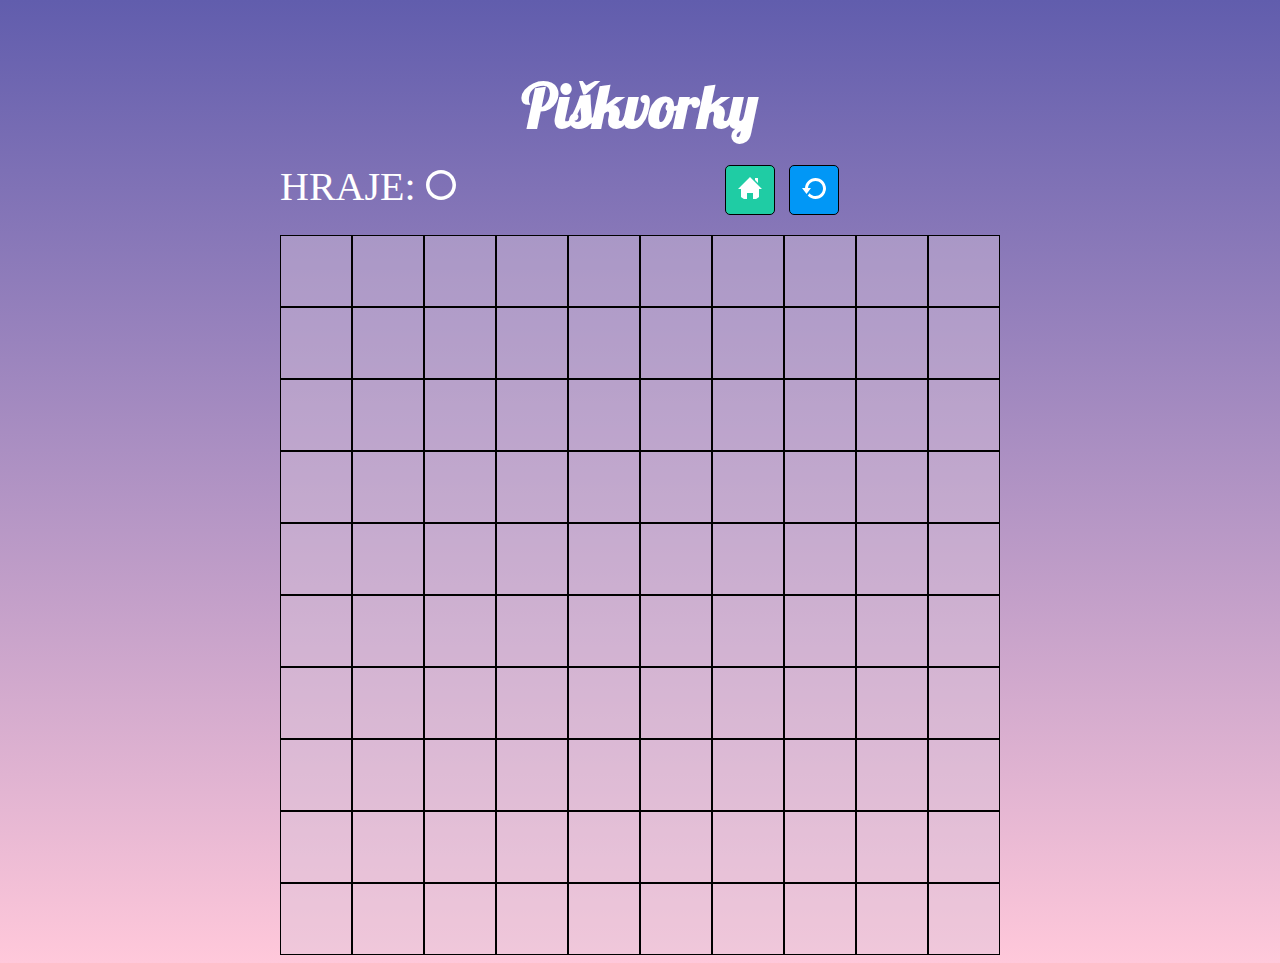
==== hra.html @ 0997898e "PiskvorkyHra" ====
<!DOCTYPE html>
<html lang="en">
  <head>
    <meta charset="UTF-8" />
    <meta http-equiv="X-UA-Compatible" content="IE=edge" />
    <meta name="viewport" content="width=device-width, initial-scale=1.0" />
    <title>Hra</title>
    <link rel="preconnect" href="https://fonts.googleapis.com" />
    <link rel="preconnect" href="https://fonts.gstatic.com" crossorigin />
    <link
      href="https://fonts.googleapis.com/css2?family=Lobster&display=swap"
      rel="stylesheet"
    />
    <link rel="stylesheet" href="style.css" />
  </head>
  <body>
    <!--nadpis-->
    <div class="hra">
      <h1>Piškvorky</h1>
      <!--fotky-->
      <div class="kontrolky">
        <span class="hraje"
          >HRAJE: <img class="tlacitko" src="circle.svg" alt="kolecko"
        /></span>
        <div class="kontrolky hra">
          <button class="button domecek">
            <a href="index.html"
              ><img class="button-tlacitka" src="home.svg" alt="domu"
            /></a>
          </button>
          <button class="button restart">
            <a href="hra.html"
              ><img class="button-tlacitka" src="restart.svg" alt="zacit znovu"
            /></a>
          </button>
        </div>
      </div>

      <!--políčka-->
      <div class="policka-container">
        <button></button>
        <button></button>
        <button></button>
        <button></button>
        <button></button>
        <button></button>
        <button></button>
        <button></button>
        <button></button>
        <button></button>
        <button></button>
        <button></button>
        <button></button>
        <button></button>
        <button></button>
        <button></button>
        <button></button>
        <button></button>
        <button></button>
        <button></button>
        <button></button>
        <button></button>
        <button></button>
        <button></button>
        <button></button>
        <button></button>
        <button></button>
        <button></button>
        <button></button>
        <button></button>
        <button></button>
        <button></button>
        <button></button>
        <button></button>
        <button></button>
        <button></button>
        <button></button>
        <button></button>
        <button></button>
        <button></button>
        <button></button>
        <button></button>
        <button></button>
        <button></button>
        <button></button>
        <button></button>
        <button></button>
        <button></button>
        <button></button>
        <button></button>
        <button></button>
        <button></button>
        <button></button>
        <button></button>
        <button></button>
        <button></button>
        <button></button>
        <button></button>
        <button></button>
        <button></button>
        <button></button>
        <button></button>
        <button></button>
        <button></button>
        <button></button>
        <button></button>
        <button></button>
        <button></button>
        <button></button>
        <button></button>
        <button></button>
        <button></button>
        <button></button>
        <button></button>
        <button></button>
        <button></button>
        <button></button>
        <button></button>
        <button></button>
        <button></button>
        <button></button>
        <button></button>
        <button></button>
        <button></button>
        <button></button>
        <button></button>
        <button></button>
        <button></button>
        <button></button>
        <button></button>
        <button></button>
        <button></button>
        <button></button>
        <button></button>
        <button></button>
        <button></button>
        <button></button>
        <button></button>
        <button></button>
        <button></button>
      </div>
    </div>
  </body>
</html>
---- style.css ----
* {
  box-sizing: border-box;
}
body {
  background-image: linear-gradient(to bottom, #615dad, #ffc8da);
  color: #ffffff;
  height: 100%;
}

h1 {
  font-family: 'Lobster', cursive;
  font-size: 60px;
  text-align: center;
  margin-top: 60px;
  margin-bottom: 20px;
}
.flex-container {
  display: flex;
  flex-direction: column;
  margin: auto;
  width: 550px;
}
.box {
  width: 500px;
  height: 380px;
  margin-left: auto;
  margin-right: auto;
  max-width: 600px;
}
.foto img {
  width: 500px;
  height: 350px;
  border-radius: 10px 10px 0px 0px;
  margin-top: 50px;
}
.foto {
  height: 350;
}
.section {
  display: flex;
  flex-direction: column;
  background-color: #283e50;
  flex-basis: 350px;
  padding: 0 10px 10px;
  width: 500px;
}
p1 {
  font-family: 'Gill Sans', 'Gill Sans MT', Calibri, 'Trebuchet MS', sans-serif;
  font-size: 20px;
  text-align: center;
}
.pravidla {
  display: flex;
  flex-basis: 300px;
  padding: 20px;
  justify-content: center;
  justify-items: center;
  background-color: #1fcca4;
  color: #ffffff;
  font-size: 20px;
  text-decoration: none;
  font-family: 'Lucida Sans', 'Lucida Sans Regular', 'Lucida Grande',
    'Lucida Sans Unicode', Geneva, Verdana, sans-serif;
}
.pravidla:hover {
  background-color: #1cbb96;
}

.zacithrat {
  display: flex;
  flex-basis: 300px;
  padding: 20px;
  justify-content: center;
  justify-items: center;
  background-color: #0197f6;
  color: #ffffff;
  font-size: 20px;
  text-decoration: none;
  font-family: 'Lucida Sans', 'Lucida Sans Regular', 'Lucida Grande',
    'Lucida Sans Unicode', Geneva, Verdana, sans-serif;
}
.zacithrat:hover {
  background-color: #0090e9;
}
.sectionpravidla {
  background-color: #283e50;
  padding: 0 10px 10px;
  width: 600px;
  margin-left: auto;
  margin-right: auto;
  border-radius: 10px 10px 0px 0px;
}

.text {
  font-family: 'Gill Sans', 'Gill Sans MT', Calibri, 'Trebuchet MS', sans-serif;
  font-size: 20px;
  text-align: center;
}
.kolecko {
  width: 1em;
  height: 1em;
  filter: invert(100%);
}
.krizek {
  width: 1em;
  height: 1em;
  filter: invert(100%);
}
.instrukce1 {
  width: 390px;
  margin-left: 10px;
  margin-right: 30px;
  margin-bottom: 10px;
  text-align: center;
}
.foto-instrukce {
  font-family: Arial, Helvetica, sans-serif;
  font-size: 16px;
  color: white;
  text-align: center;
  width: 100%;
  font-style: italic;
}
.instrukce2 {
  width: 390px;
  margin-left: 10px;
  margin-right: 20px;
  margin-bottom: 10px;
  text-align: center;
}

.instrukce3 {
  width: 390px;
  margin-left: 10px;
  margin-right: 20px;
  margin-bottom: 10px;
  text-align: center;
}

.instrukce4 {
  width: 390px;
  margin-left: 10px;
  margin-right: 20px;
  margin-bottom: 10px;
  text-align: center;
}

.instrukce5 {
  width: 390px;
  margin-left: 10px;
  margin-right: 20px;
  margin-bottom: 10px;
  text-align: center;
}

.instrukce6 {
  width: 390px;
  margin-left: 10px;
  margin-right: 20px;
  margin-bottom: 10px;
  text-align: center;
}

.uvodnistranka {
  display: flex;
  flex-basis: 300px;
  padding: 20px;
  margin-top: 20px;
  justify-content: center;
  justify-items: center;
  background-color: #1fcca4;
  color: #ffffff;
  font-size: 20px;
  text-decoration: none;
  font-family: 'Lucida Sans', 'Lucida Sans Regular', 'Lucida Grande',
    'Lucida Sans Unicode', Geneva, Verdana, sans-serif;
}
.uvodnistranka:hover {
  background-color: #1cbb96;
}
img {
  max-width: 100%;
  border-radius: 10px 10px 10px 10px;
}
.figure {
  max-width: 100%;
  padding: 4px;
  margin: auto;
}
@media (min-width: 800px) {
  .vsechny-instrukce {
    display: flex;
    flex-wrap: wrap;
  }
  .foto-instrukce {
    width: 50%;
  }
}

.hra {
  display: flex;
  flex-direction: column;
  margin: auto;
  max-width: 80vmin;
}
.policka-container {
  display: flex;
  flex-wrap: wrap;
}
.hraje {
  font-size: 40px;
}
.kontrolky {
  display: flex;
  justify-content: space-between;
  align-items: center;
  display: inline-block;
  margin-bottom: 10px;
  position: relative;
  max-width: 60vmin;
}
.tlacitko {
  filter: invert(100%);
  height: 30px;
  width: 30px;
}
.domecek,
.restart {
  width: 50px;
  height: 50px;
  position: relative;
  left: 265px;
}
.domecek {
  background-color: #1fcca4;
  border-radius: 5px 5px 5px 5px;
  padding: 5px;
}
.domecek:hover,
:focus {
  background-color: #1cbb96;
}
.restart {
  background-color: #0197f6;
  border-radius: 5px 5px 5px 5px;
  padding: 5px;
  margin-left: 10px;
}
.restart:hover,
:focus {
  background-color: #0090e9;
}

button {
  border: 1px solid black;
  background-color: rgba(220, 200, 220, 0.4);
  width: 10%;
  aspect-ratio: 1 / 1;
}
button:hover,
button:focus {
  background-color: rgba(242, 122, 242, 0.4);
}
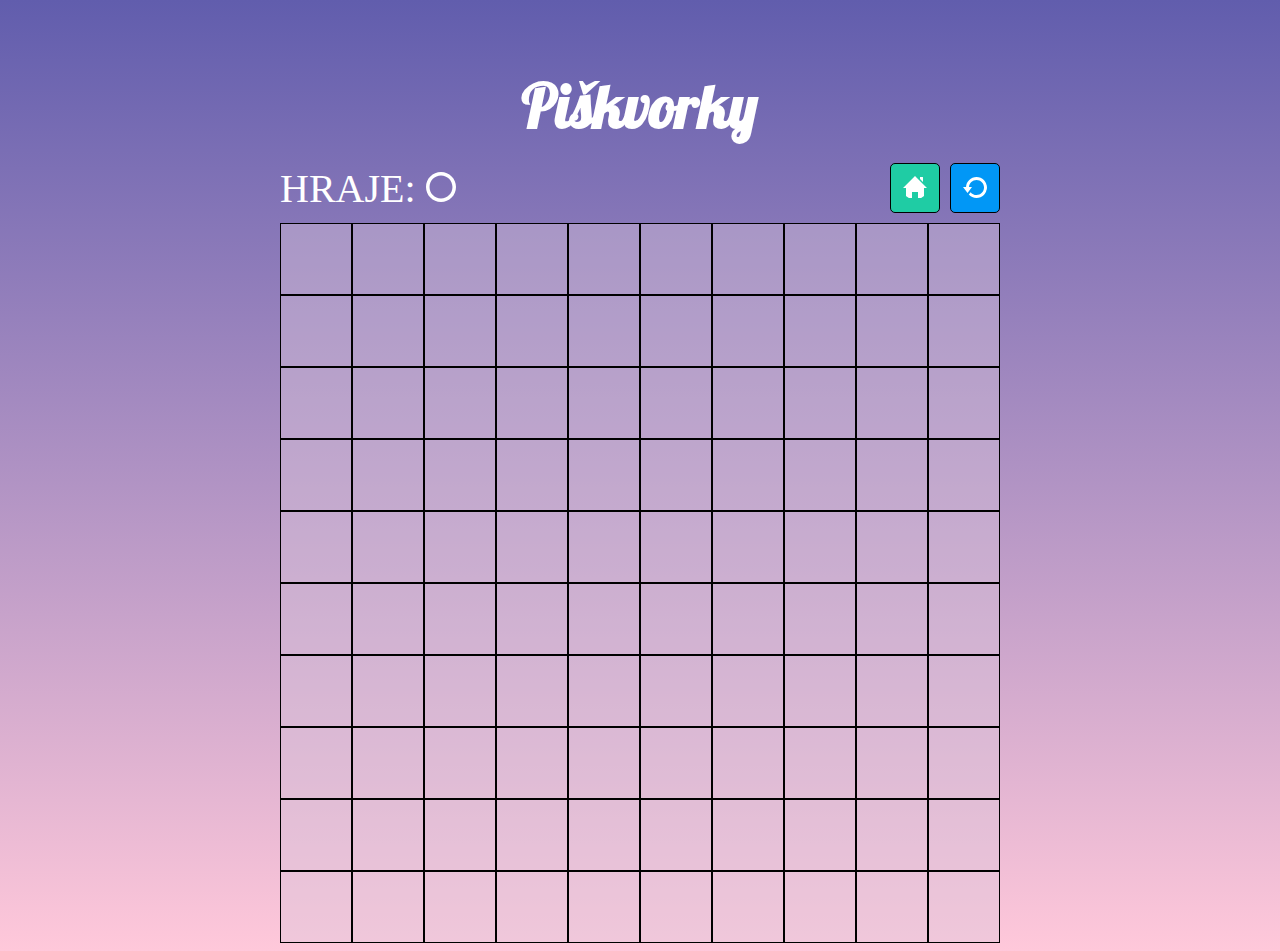
==== commit 143044c6: "PiskvorkyHra" ====
--- a/hra.html
+++ b/hra.html
@@ -22,7 +22,7 @@
         <span class="hraje"
           >HRAJE: <img class="tlacitko" src="circle.svg" alt="kolecko"
         /></span>
-        <div class="kontrolky hra">
+        <div class="play">
           <button class="button domecek">
             <a href="index.html"
               ><img class="button-tlacitka" src="home.svg" alt="domu"
--- a/style.css
+++ b/style.css
@@ -214,11 +214,13 @@
   display: flex;
   justify-content: space-between;
   align-items: center;
-  display: inline-block;
-  margin-bottom: 10px;
-  position: relative;
-  max-width: 60vmin;
-}
+  margin-bottom: 10px;
+}
+.play {
+  display: flex;
+  justify-content: space-between;
+}
+
 .tlacitko {
   filter: invert(100%);
   height: 30px;
@@ -228,8 +230,6 @@
 .restart {
   width: 50px;
   height: 50px;
-  position: relative;
-  left: 265px;
 }
 .domecek {
   background-color: #1fcca4;
